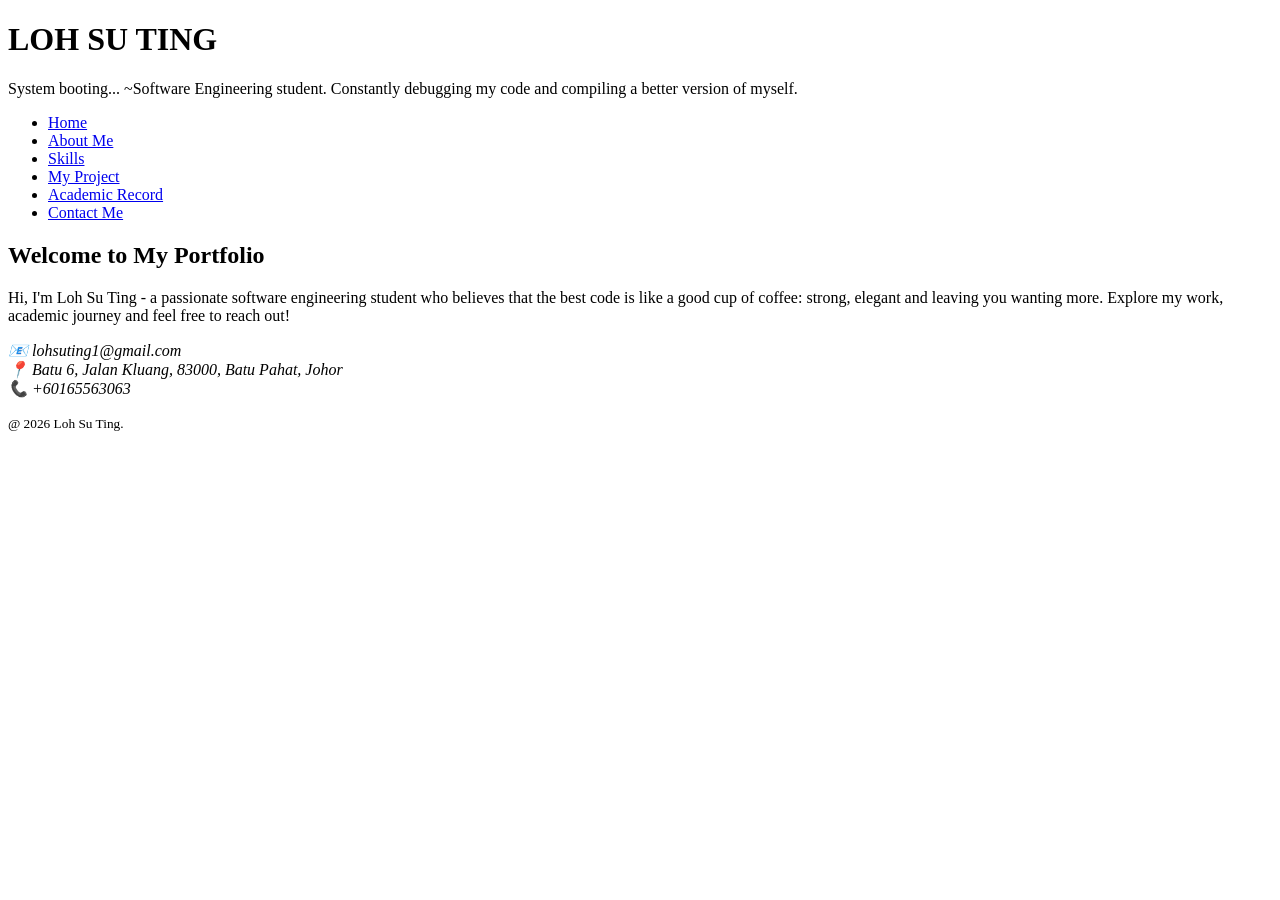
==== index.html @ f75ba644 "done academic, contact, project" ====
<!DOCTYPE html>
<html lang="en">  <!--language using-->

<head>
    <meta charset="UTF-8">  

    <!--UTF-8 can support most of the language, emoji and so on-->

    <meta name="description" content="Welcome to Loh Su Ting's little corner. A place where caffeine turns into code, and let's enjoy the moment of losing track of space and time.">  

    <!--this show on the web browser when searching, name define the properties of content as description, other default value include keywords,author,viewpoint-->

    <title>LOH SU TING | Portfolio | Home | Still compiling...</title>
    
    <!--<meta>:labeling for machine(web browser,searching engine,social media)-->

</head>

<body>
    <header>
        <h1>LOH SU TING</h1>
        <p>System booting...   ~Software Engineering student. Constantly debugging my code and compiling a better version of myself.</p>
    </header>

    <nav>
        <ul>
            <li><a href="index.html">Home</a></li>
            <li><a href="about.html">About Me</a></li>
            <li><a href="skills.html">Skills</a></li>
            <li><a href="projects.html">My Project</a></li>
            <li><a href="academic.html">Academic Record</a></li>
            <li><a href="contact.html">Contact Me</a></li>
        </ul>
        
        <!--<ul>: unorder list, adding bullet point, must use together with <li>, big container-->

        <!--<li>: container to put the item-->

        <!--<a href=""> : anchor represents a link, href refer to destination, # variable id-->
            
    </nav>

    <main>
        <section>
            <h2>Welcome to My Portfolio</h2>
            <p>Hi, I'm Loh Su Ting - a passionate software engineering student who believes that the best code is like a good cup of coffee: strong, elegant and leaving you wanting more. Explore my work, academic journey and feel free to reach out!</p>
        </section>
    </main>

    <footer>
        <address> 

            <!--<br> next line(behind), <div> put in front,the content behind is one line-->

            📧 lohsuting1@gmail.com<br>
            📍 Batu 6, Jalan Kluang, 83000, Batu Pahat, Johor<br>
            📞 +60165563063
        </address>

        <!--although <p>, <div>,<span> can achieve the same effect showing the content but it cannot notify the machine or screenreader that it is the contact method (consider accessibility) some browser will treat different between <p> and <address>-->
            
        <p><small>@ 2026 Loh Su Ting.</small></p>
    </footer>

    <!--<p>：paragraph, have margin(white space above and below)-->

    <!--<div>:block-level,will occupies one line,cannot use inside <p>-->

    <!--<span>:a flexible container,can use inside <p>-->

</body>
</html>
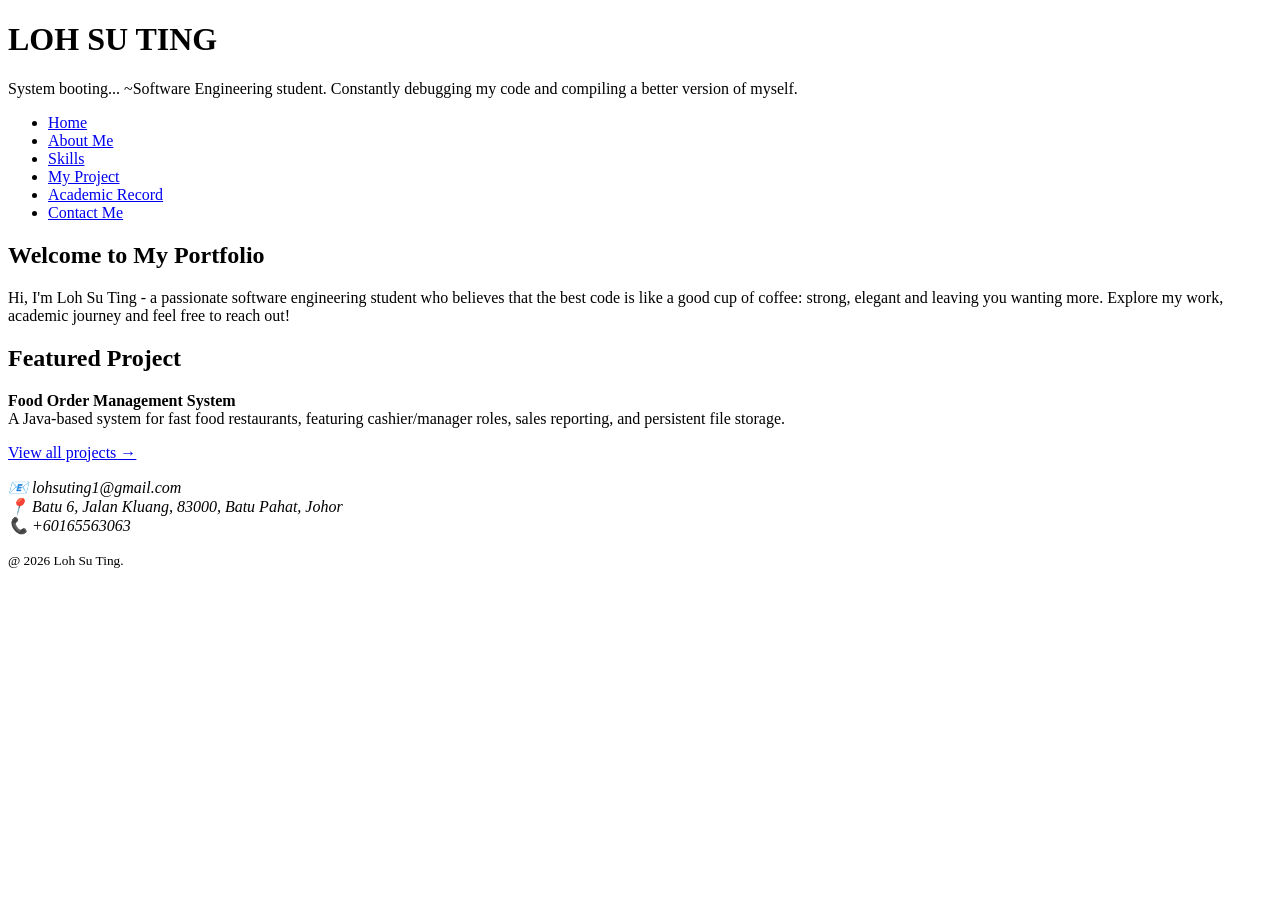
==== commit 85e8e2f4: "Adding content" ====
--- a/index.html
+++ b/index.html
@@ -45,6 +45,13 @@
             <h2>Welcome to My Portfolio</h2>
             <p>Hi, I'm Loh Su Ting - a passionate software engineering student who believes that the best code is like a good cup of coffee: strong, elegant and leaving you wanting more. Explore my work, academic journey and feel free to reach out!</p>
         </section>
+
+        <section>
+            <h2>Featured Project</h2>
+            <p><strong>Food Order Management System</strong><br>
+            A Java-based system for fast food restaurants, featuring cashier/manager roles, sales reporting, and persistent file storage.</p>
+            <p><a href="projects.html">View all projects →</a></p>
+        </section>
     </main>
 
     <footer>
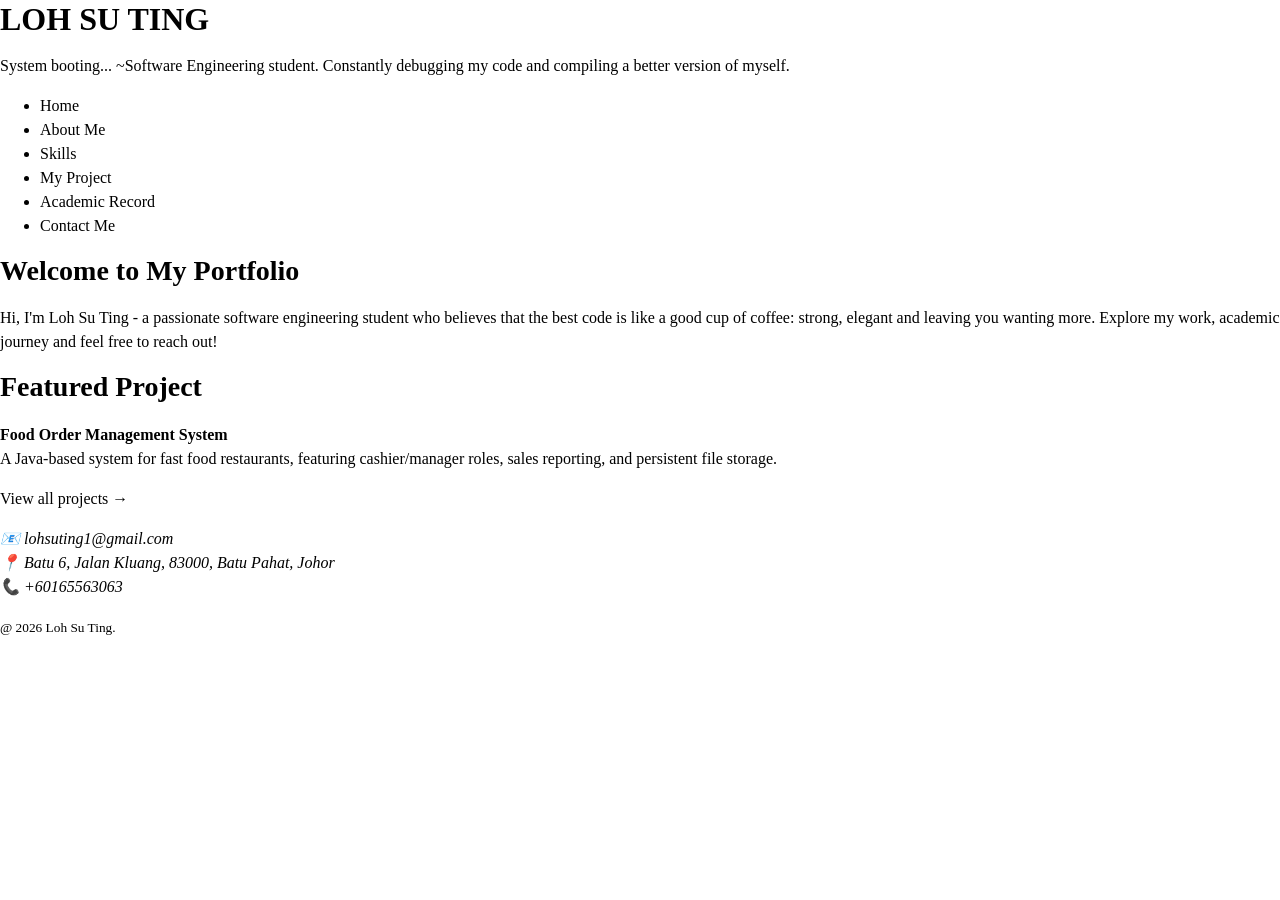
==== commit d6f099bf: "Task 1 CSS Architecture & Custom Properties" ====
--- a/index.html
+++ b/index.html
@@ -5,13 +5,13 @@
     <meta charset="UTF-8">  
 
     <!--UTF-8 can support most of the language, emoji and so on-->
-
+    <meta name="viewport" content="width=device-width, initial-scale=1.0">
     <meta name="description" content="Welcome to Loh Su Ting's little corner. A place where caffeine turns into code, and let's enjoy the moment of losing track of space and time.">  
 
     <!--this show on the web browser when searching, name define the properties of content as description, other default value include keywords,author,viewpoint-->
 
     <title>LOH SU TING | Portfolio | Home | Still compiling...</title>
-    
+    <link rel="stylesheet" href="style.css">
     <!--<meta>:labeling for machine(web browser,searching engine,social media)-->
 
 </head>
--- a/style.css
+++ b/style.css
@@ -0,0 +1,80 @@
+@import url('https://fonts.googleapis.com/css2?family=Playfair+Display:ital,wght@0,400;0,700;1,400&family=Roboto+Condensed:wght@300;400;700&display=swap')
+/*url can get from google fonts, like shopping, choose ur prefer word, display=swap show default fonts when internet slow*/
+
+/*Custom Properties, material library, --(variable define ourself)*/
+:root {
+	--color-primary:#1e3c5c;
+	--color-secondary:#2c5a2e;
+	--color-accent-1:#e8b86b;
+	--color-accent-2:#b87333;
+
+	--color-gray-100:#f8f9fa;
+	--color-gray-300:#dee2e6;
+	--color-gray-700:#495057;
+
+	--font-body:'Roboto Condensed', sans-serif;
+	--font-heading:'Playfair Display', serif;
+    /*sans-serif & serif use when system down*/
+
+	--space-xs:0.5rem;
+	--space-sm:1rem;
+	--space-md:2rem;
+	--space-lg:4rem;
+	--space-xl:8rem;
+
+	--color-text:var(--color-gray-700);
+	--color-bg:#ffffff;
+}
+
+html{
+	box-sizing:border-box;
+	font-size:62.5%;
+	/*browser default is 16px, use 62.5% = 10px, so the rest conversion is 1.6rem = 10px)*/
+}
+
+/* Make all elements inherit box-sizing. 
+   Using 'inherit' instead of 'border-box' protects 3rd-party plugins that might still rely on 'content-box'. */
+*,*::before,*::after{
+	box-sizing:inherit;
+}
+
+body{
+	margin:0;
+	padding:0;
+	font-family:var(--font-body);
+	font-size:1.6rem;
+	line-height:1.5;
+	color:var(--color-text);
+	background-color:var(--color-bg);
+}
+
+h1,h2,h3,h4,h5,h6{
+	font-family:var(--font-heading);
+	font-weight:700;
+	line-height:1.2;
+	color:var(--color-primary);
+	margin-top:var(--space-sm);
+	margin-bottom:var(--space-xs);
+}
+
+h1 {
+    font-size: 3.2rem;
+}
+
+h2 {
+    font-size: 2.8rem;
+    border-bottom: 2px solid var(--color-accent-1);
+    display: inline-block;
+    /*h2 is block variable, just use border-bottom the line is long so use display: inline-block to control length*/
+    padding-bottom: 0.25rem;
+}
+
+a {
+    color: var(--color-secondary);
+    text-decoration: none;
+}
+
+a:hover {
+    color: var(--color-accent-2);
+    text-decoration: underline;
+}
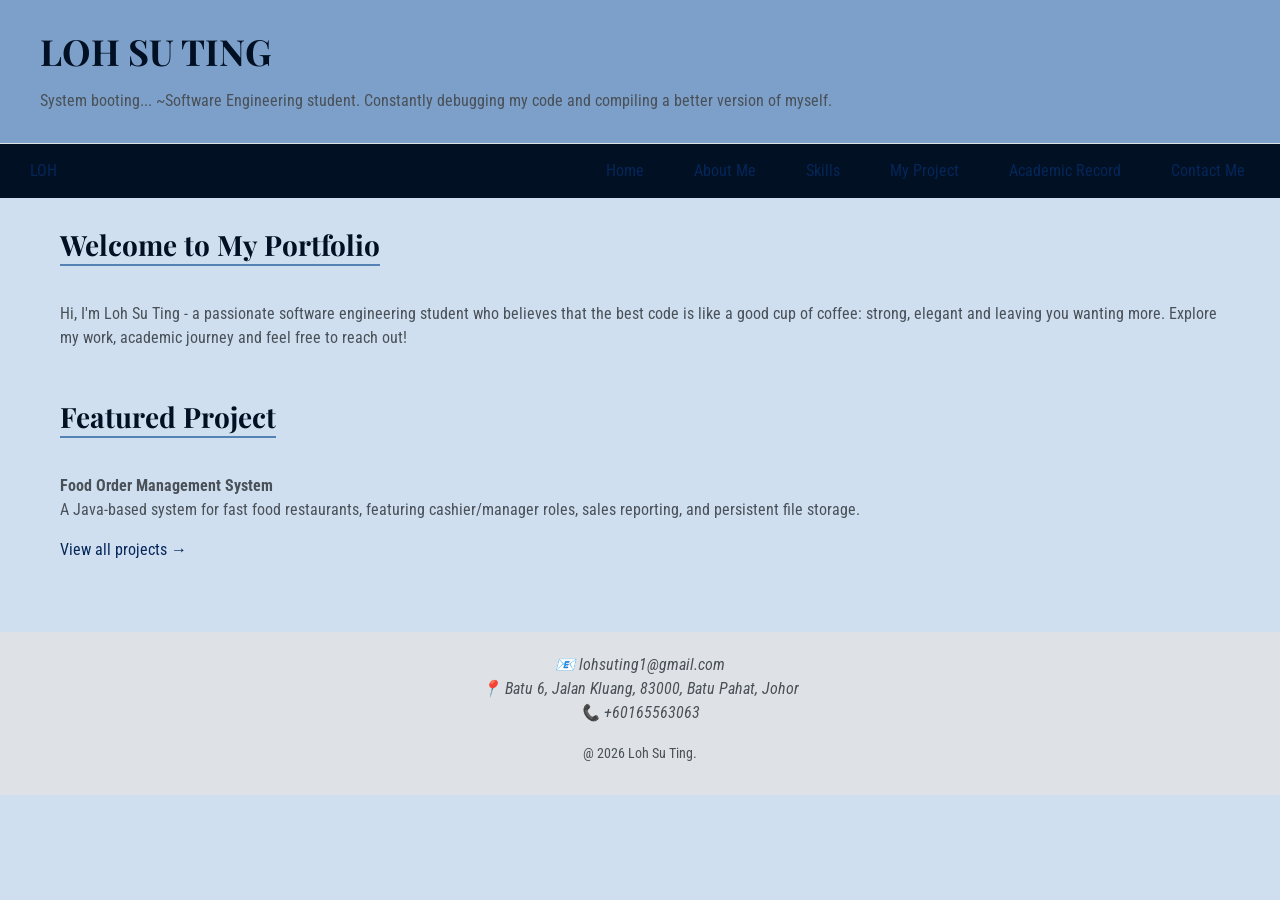
==== commit 43e0c7f2: "Sticky Nav" ====
--- a/index.html
+++ b/index.html
@@ -23,6 +23,7 @@
     </header>
 
     <nav>
+        <a href="index.html" class="nav-logo">LOH</a>
         <ul>
             <li><a href="index.html">Home</a></li>
             <li><a href="about.html">About Me</a></li>
--- a/style.css
+++ b/style.css
@@ -1,12 +1,16 @@
-@import url('https://fonts.googleapis.com/css2?family=Playfair+Display:ital,wght@0,400;0,700;1,400&family=Roboto+Condensed:wght@300;400;700&display=swap')
+/*============================================
+  Task 1: CSS Architecture & Custom Properties
+  ============================================*/
+
+@import url('https://fonts.googleapis.com/css2?family=Playfair+Display:ital,wght@0,400;0,700;1,400&family=Roboto+Condensed:wght@300;400;700&display=swap');
 /*url can get from google fonts, like shopping, choose ur prefer word, display=swap show default fonts when internet slow*/
 
 /*Custom Properties, material library, --(variable define ourself)*/
 :root {
-	--color-primary:#1e3c5c;
-	--color-secondary:#2c5a2e;
-	--color-accent-1:#e8b86b;
-	--color-accent-2:#b87333;
+	--color-primary:#021024;
+	--color-secondary:#052659;
+	--color-accent-1:#5483B3;
+	--color-accent-2:#7DA0CA;
 
 	--color-gray-100:#f8f9fa;
 	--color-gray-300:#dee2e6;
@@ -23,7 +27,15 @@
 	--space-xl:8rem;
 
 	--color-text:var(--color-gray-700);
-	--color-bg:#ffffff;
+	--color-bg:#CFDFF0;
+
+	--color-header-bg: var(--color-accent-2);
+    --color-nav-bg: var(--color-primary);
+    --color-footer-bg: var(--color-gray-300);
+
+    --shadow-sm: 0 2px 4px rgba(0,0,0,0.1);
+    --shadow-md: 0 4px 8px rgba(0,0,0,0.1);
+    --shadow-lg: 0 8px 16px rgba(0,0,0,0.1);
 }
 
 html{
@@ -48,33 +60,289 @@
 	background-color:var(--color-bg);
 }
 
-h1,h2,h3,h4,h5,h6{
-	font-family:var(--font-heading);
-	font-weight:700;
-	line-height:1.2;
-	color:var(--color-primary);
-	margin-top:var(--space-sm);
-	margin-bottom:var(--space-xs);
+/* ============================================
+   Task 2: Typography, Colour & the Box Model
+   ============================================ */
+
+/* --- Typographic Scale (using rem units) --- */
+h1, h2, h3, h4, h5, h6 {
+    font-family: var(--font-heading);
+    font-weight: 700;
+    line-height: 1.2;
+    color: var(--color-primary);
+    margin-top: var(--space-sm);
+    margin-bottom: var(--space-xs);
 }
 
 h1 {
-    font-size: 3.2rem;
+    font-size: 3.6rem;
 }
 
 h2 {
     font-size: 2.8rem;
     border-bottom: 2px solid var(--color-accent-1);
+    /*since h2 is block level, so the line is long,need to using display:inline-lock to shoten it*/
     display: inline-block;
-    /*h2 is block variable, just use border-bottom the line is long so use display: inline-block to control length*/
     padding-bottom: 0.25rem;
-}
-
-a {
+    margin-bottom: var(--space-md);
+}
+
+h3 {
+    font-size: 2.4rem;
+    margin-bottom: var(--space-xs);
+}
+
+h4 {
+    font-size: 2rem;
+    margin-bottom: var(--space-xs);
+}
+
+p {
+    font-size: 1.6rem;
+    line-height: 1.5;
+    color: var(--color-text);
+    margin-bottom: var(--space-sm);
+}
+
+small {
+    font-size: 1.4rem;
+    line-height: 1.5;
+    color: var(--color-gray-700);
+}
+
+blockquote {
+    font-size: 1.8rem;
+    line-height: 1.6;
+    font-style: italic;
+    margin: var(--space-sm) 0;
+    padding: var(--space-sm);
+    border-left: 4px solid var(--color-accent-1);
+    background-color: var(--color-gray-100);
+    color: var(--color-primary);
+}
+
+cite {
+    display: block;/*element change to block level*/
+    color: var(--color-gray-700);
+    text-align: right;
+    font-size: 0.8em;             
+}
+
+cite::before {
+    content: "— ";
+    color: var(--color-gray-700);
+}
+
+code {
+    font-family: monospace;
+    font-size: 1.5rem;
+    line-height: 1.5;
+    background-color: var(--color-gray-300);
+    padding: 0.2rem 0.4rem;
+    border-radius: 4px;
+    color: var(--color-secondary);
+}
+
+caption {
+    font-size: 2.0rem;
+    line-height: 1.5;
+    color: var(--color-gray-700);
+    text-align: center;
+    margin-bottom: var(--space-xs);
+    font-style: italic;
+}
+
+/* --- Landmark Styling with Box Model --- */
+header {
+    background-color: var(--color-header-bg);
+    /* 1. Used padding to create inner breathing room around the content. Margin is 0 to stay flush with the top of the viewport. */
+    padding: var(--space-md) var(--space-lg);
+    color: var(--color-primary);
+    border-bottom: 1px solid var(--color-gray-300);
+}
+
+nav {
+    background-color: var(--color-nav-bg);
+    padding: var(--space-sm) var(--space-md);
+    color: var(--color-gray-100);
+    /*sticky nav, logo*/
+    position: sticky;
+    top: 0;
+    z-index: 1000;
+    display: flex;
+    justify-content: space-between;
+    align-items: center;
+    flex-wrap: wrap;
+    gap: var(--space-sm);
+}
+
+nav ul {
+    display: flex;
+    flex-wrap: wrap;/*change line*/
+    gap: var(--space-md);
+    margin: 0;
+    padding: 0;
+    list-style: none;
+    text-align: center;
+}
+
+nav li {
+    display: inline-block;
+    margin: 0 var(--space-xs);
+}
+
+nav a {
+    color: white;
+    text-decoration: none;
+    padding: var(--space-xs) var(--space-sm);
+    border-radius: 4px;
+}
+
+nav a:hover {
+    background-color: var(--color-accent-1);
+    color: var(--color-primary);
+}
+
+main {
+    color: var(--color-text);
+    padding: var(--space-md) var(--space-md);
+    max-width: 1200px;
+    /* 2. Used margin: 0 auto to center the block horizontally on the page. Padding keeps content away from the edges. */
+    margin: 0 auto;
+    background-color: var(--color-bg);
+}
+
+footer {
+    background-color: var(--color-footer-bg);
+    color: var(--color-gray-700);
+    padding: var(--space-md) var(--space-lg);
+    text-align: center;
+    border-top: 1px solid var(--color-gray-300);
+    margin-top: var(--space-sm);   /* separate from content above */
+}
+
+section {
+	/* 3. Used margin-bottom to push the next section away. Padding is not needed as the section background is transparent. */
+    margin-bottom: var(--space-lg);
+}
+
+figure {
+	/* 4. Used margin to create space outside the border. Used padding: 0 so the image inside touches the border directly. */
+    margin: var(--space-md) 0;
+    padding: 0;
+    border: 1px solid var(--color-gray-300);
+    border-radius: 8px;
+    overflow: hidden;
+    background-color: var(--color-gray-100);
+    box-shadow: var(--shadow-sm);
+}
+
+figure img {
+    padding: var(--space-xs) var(--space-xs);
+    display: block;
+    margin: 0 auto;
+    max-width: 100%;
+    height: auto;
+}
+
+figcaption {
+    padding: var(--space-xs) var(--space-sm);
+    background-color: var(--color-gray-100);
+    font-size: 1.4rem;
+    text-align: center;
+}
+
+button, .button {
+    background-color: var(--color-secondary);
+    color: white;
+    border: none;
+    /* 5. Used padding to increase the clickable area inside the button. Used margin to push other elements away from the outside. */
+    padding: var(--space-xs) var(--space-md);
+    margin: var(--space-sm) 0;
+    border-radius: 4px;
+    cursor: pointer;
+    font-size: 1.6rem;
+    font-family: var(--font-body);
+}
+
+button:hover, .button:hover {
+    background-color: var(--color-accent-2);
+}
+
+/* --- Link States --- */
+a:link {
     color: var(--color-secondary);
     text-decoration: none;
 }
 
+a:visited {
+    color: var(--color-accent-2);
+}
+
 a:hover {
-    color: var(--color-accent-2);
+    color: var(--color-accent-1);
     text-decoration: underline;
+}
+
+a:active {
+    color: var(--color-primary);
+    text-decoration: underline;
+}
+
+a:focus, button:focus, input:focus, textarea:focus, select:focus {
+    outline: none;
+    box-shadow: 0 0 0 3px var(--color-accent-1);
+}
+
+table {
+    border-collapse: collapse;
+    width: 100%;
+    margin: var(--space-md) 0;
+    box-shadow: var(--shadow-sm);
+}
+
+thead th{
+    border: 2px solid var(--color-primary);
+    padding: var(--space-xs) var(--space-sm);
+    text-align: left;
+    background-color: var(--color-accent-2);
+    font-family: var(--font-heading);
+}
+
+tbody th{
+    border: 2px solid var(--color-primary);
+    padding: var(--space-xs) var(--space-sm);
+    text-align: left;
+    background-color: var(--color-bg);
+    font-family: var(--font-heading);
+}
+
+tbody td{
+    border: 2px solid var(--color-primary);
+    padding: var(--space-xs) var(--space-sm);
+    text-align: center;
+    background-color: var(--color-gray-100);
+}
+
+tfoot td{
+    border: 2px solid var(--color-primary);
+    padding: var(--space-xs) var(--space-sm);
+    text-align: center;
+    background-color: var(--color-accent-2);
+}
+
+input, textarea, select {
+    font-family: var(--font-body);
+    font-size: 1.6rem;
+    padding: var(--space-xs);
+    border: 1px solid var(--color-gray-300);
+    border-radius: 4px;
+    margin-bottom: var(--space-sm);
+    width: 100%;
+}
+
+label {
+    display: block;
+    margin-bottom: var(--space-xs);
+    font-weight: 600;
 }
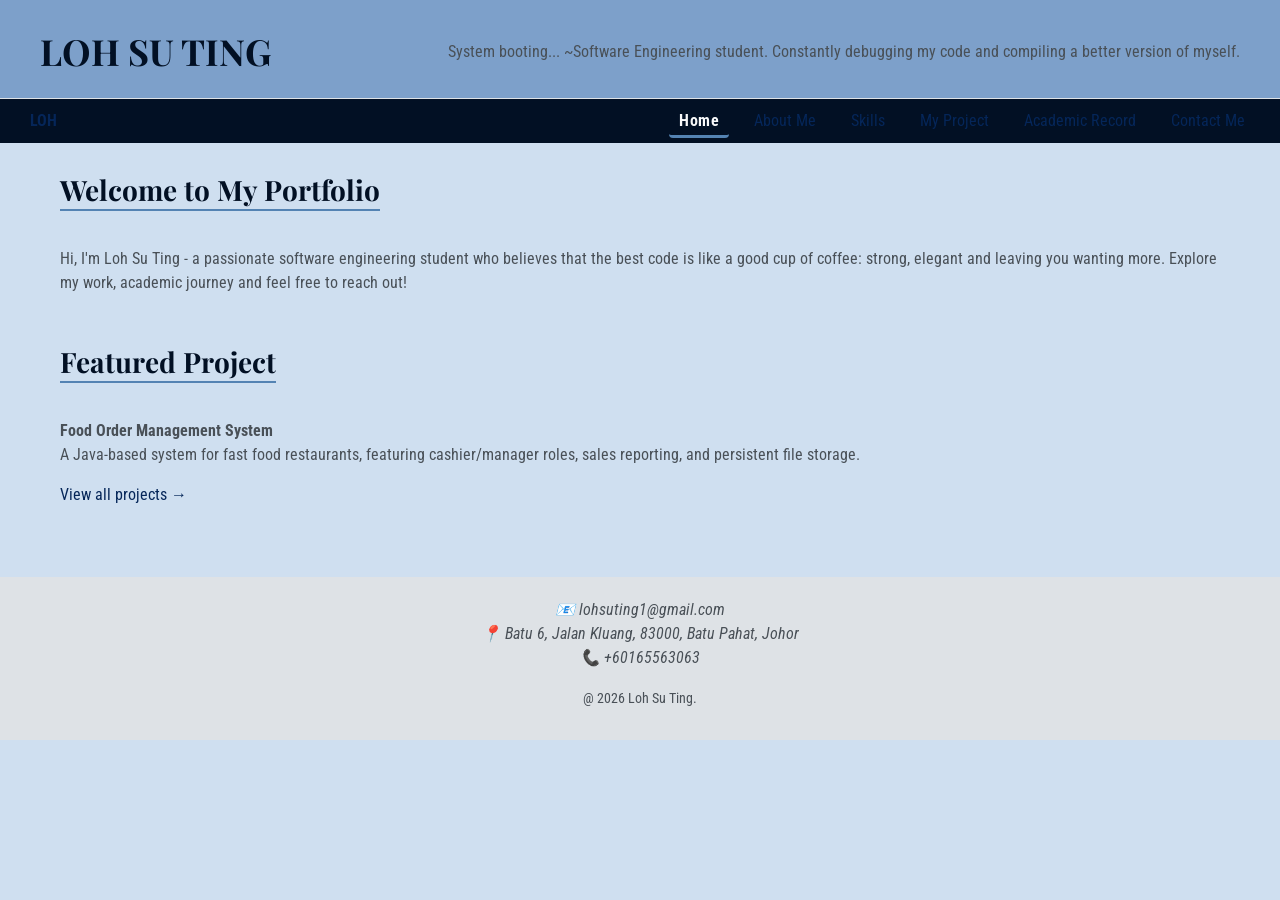
==== commit 53eceec3: "Task3 Navigation & Header with Flexbox" ====
--- a/index.html
+++ b/index.html
@@ -25,7 +25,7 @@
     <nav>
         <a href="index.html" class="nav-logo">LOH</a>
         <ul>
-            <li><a href="index.html">Home</a></li>
+            <li><a href="index.html" class="active">Home</a></li>
             <li><a href="about.html">About Me</a></li>
             <li><a href="skills.html">Skills</a></li>
             <li><a href="projects.html">My Project</a></li>
--- a/style.css
+++ b/style.css
@@ -154,16 +154,40 @@
 
 /* --- Landmark Styling with Box Model --- */
 header {
+    display: flex;
+    align-items: center;        
+    justify-content: space-between;/*content become left & right*/
+    flex-wrap: wrap;
+    gap: var(--space-md);
     background-color: var(--color-header-bg);
     /* 1. Used padding to create inner breathing room around the content. Margin is 0 to stay flush with the top of the viewport. */
     padding: var(--space-md) var(--space-lg);
     color: var(--color-primary);
     border-bottom: 1px solid var(--color-gray-300);
 }
+/*To achieve hero header,html file header need to use div and class so became two block*/
+
+.header-text {
+    flex: 1;/*let word occupies the left space*/                
+    min-width: 200px;/*when screen less than 200px, the picture will go down below word*/
+}
+
+.header-image {
+    flex-shrink: 0;/*constant image size*/
+    width: 180px;
+    text-align: center;
+}
+
+.header-image img {
+    max-width: 100%;
+    height: auto;
+    border-radius: 10%;
+    box-shadow: var(--shadow-sm);
+}
 
 nav {
     background-color: var(--color-nav-bg);
-    padding: var(--space-sm) var(--space-md);
+    padding: var(--space-xs) var(--space-md);
     color: var(--color-gray-100);
     /*sticky nav, logo*/
     position: sticky;
@@ -173,17 +197,24 @@
     justify-content: space-between;
     align-items: center;
     flex-wrap: wrap;
-    gap: var(--space-sm);
+    gap: var(--space-xs);
+}
+
+.nav-logo {
+    text-decoration: none;
+    color: inherit;
+    font-weight: bold;
 }
 
 nav ul {
     display: flex;
     flex-wrap: wrap;/*change line*/
-    gap: var(--space-md);
+    gap: var(--space-xs);
     margin: 0;
     padding: 0;
     list-style: none;
-    text-align: center;
+    align-items: center;
+    /*align-items better because different size of logo,text-align: center;limited effect*/
 }
 
 nav li {
@@ -196,9 +227,24 @@
     text-decoration: none;
     padding: var(--space-xs) var(--space-sm);
     border-radius: 4px;
+    transition: color 0.2s, background-color 0.2s; /*slow motion of color change*/
 }
 
 nav a:hover {
+    background-color: var(--color-accent-1);
+    color: var(--color-primary);
+}
+
+/*html file need to add active condition*/
+nav a.active {
+    font-weight:700;
+    border-bottom: 3px solid var(--color-accent-1);
+    background-color: transparent;
+    color: var(--color-gray-100);
+    letter-spacing: 0.05rem;
+}
+
+nav a.active:hover {
     background-color: var(--color-accent-1);
     color: var(--color-primary);
 }
@@ -285,7 +331,7 @@
 }
 
 a:active {
-    color: var(--color-primary);
+    color: var(--color-accent-1);
     text-decoration: underline;
 }
 
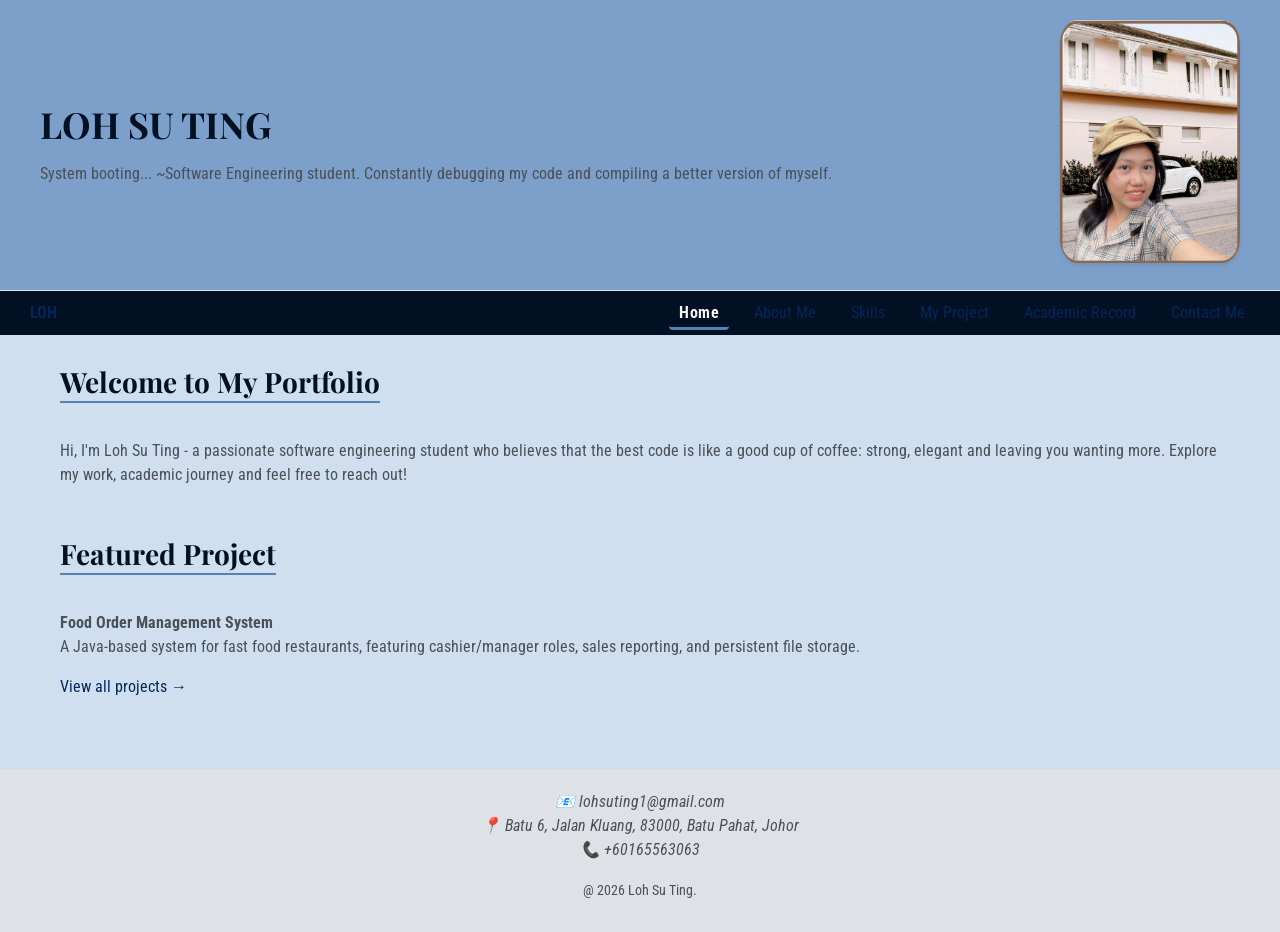
==== commit 34826422: "Change all file header" ====
--- a/index.html
+++ b/index.html
@@ -18,8 +18,17 @@
 
 <body>
     <header>
+        <div class="header-text">
         <h1>LOH SU TING</h1>
         <p>System booting...   ~Software Engineering student. Constantly debugging my code and compiling a better version of myself.</p>
+        </div>
+        <div class="header-image">
+            <img src="image/HeaderPicture.png" 
+                 alt="Half-body shot of Su Ting in coffee-brown attire." 
+                 width="180" 
+                 height="220" 
+                 title="A cozy brown look for Su Ting">
+        </div>
     </header>
 
     <nav>
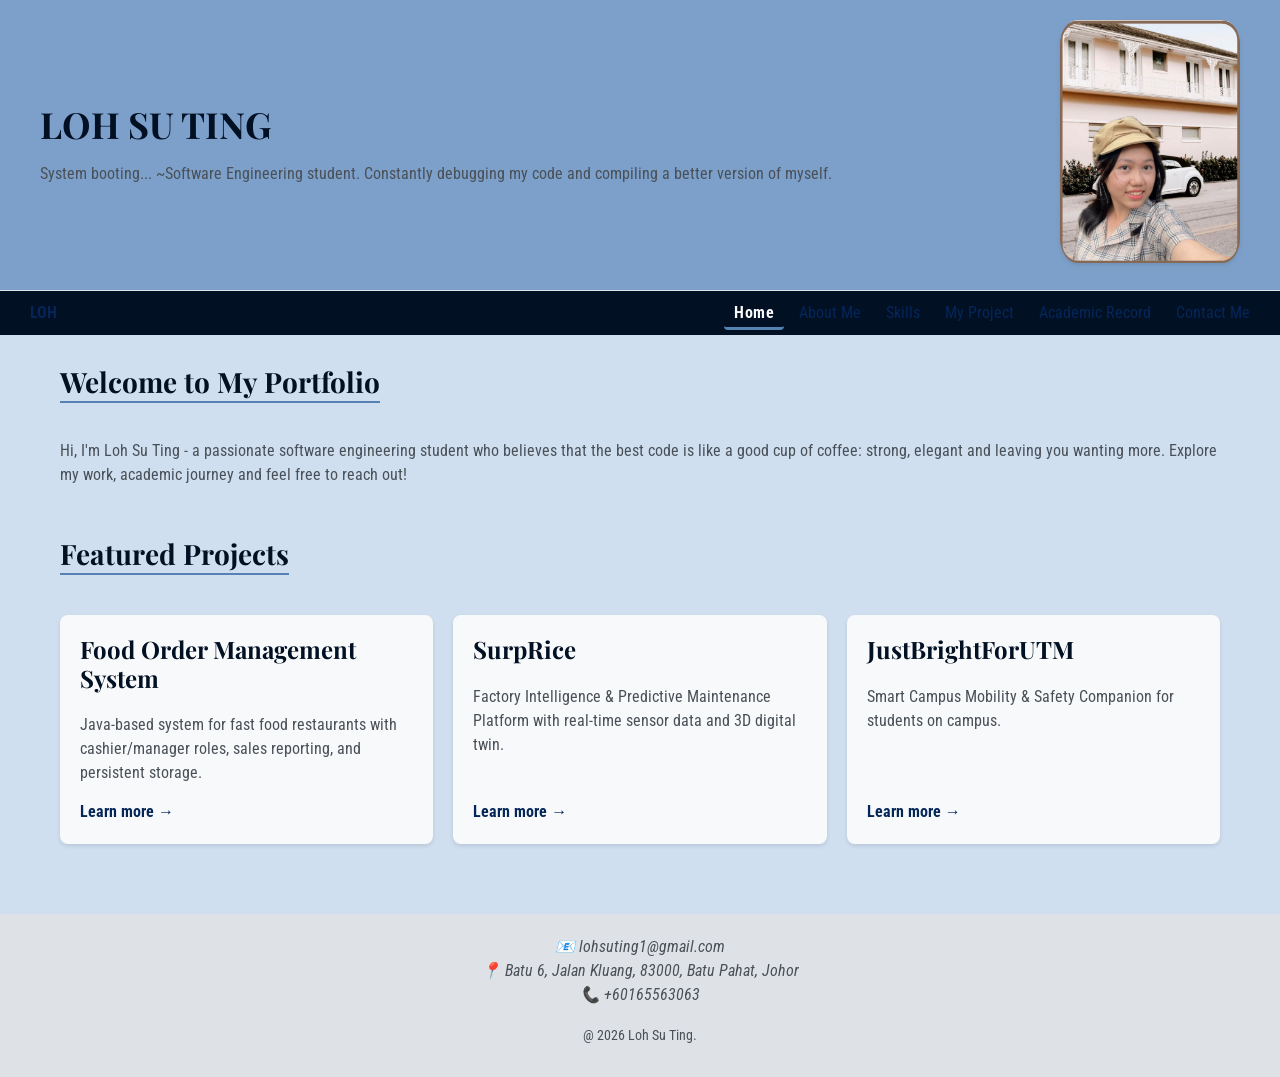
==== commit 2daddfd8: "Card Grid at index.html" ====
--- a/index.html
+++ b/index.html
@@ -56,11 +56,25 @@
             <p>Hi, I'm Loh Su Ting - a passionate software engineering student who believes that the best code is like a good cup of coffee: strong, elegant and leaving you wanting more. Explore my work, academic journey and feel free to reach out!</p>
         </section>
 
-        <section>
-            <h2>Featured Project</h2>
-            <p><strong>Food Order Management System</strong><br>
-            A Java-based system for fast food restaurants, featuring cashier/manager roles, sales reporting, and persistent file storage.</p>
-            <p><a href="projects.html">View all projects →</a></p>
+        <section class="cards-section">
+            <h2>Featured Projects</h2>
+            <div class="card-grid">
+                <div class="card">
+                    <h3>Food Order Management System</h3>
+                    <p>Java-based system for fast food restaurants with cashier/manager roles, sales reporting, and persistent storage.</p>
+                    <a href="projects.html" class="card-link">Learn more →</a>
+                </div>
+                <div class="card">
+                    <h3>SurpRice</h3>
+                    <p>Factory Intelligence & Predictive Maintenance Platform with real-time sensor data and 3D digital twin.</p>
+                    <a href="projects.html" class="card-link">Learn more →</a>
+                </div>
+                <div class="card">
+                    <h3>JustBrightForUTM</h3>
+                    <p>Smart Campus Mobility & Safety Companion for students on campus.</p>
+                    <a href="projects.html" class="card-link">Learn more →</a>
+                </div>
+            </div>
         </section>
     </main>
 
--- a/style.css
+++ b/style.css
@@ -62,6 +62,7 @@
 
 /* ============================================
    Task 2: Typography, Colour & the Box Model
+   Task 3: Navigation & Header with Flexbox
    ============================================ */
 
 /* --- Typographic Scale (using rem units) --- */
@@ -219,7 +220,6 @@
 
 nav li {
     display: inline-block;
-    margin: 0 var(--space-xs);
 }
 
 nav a {
@@ -391,4 +391,56 @@
     display: block;
     margin-bottom: var(--space-xs);
     font-weight: 600;
+}
+
+/*============================================
+  Task 4: Page Layout with CSS Grid
+  ============================================*/
+
+/*brain,control how many card*/
+.card-grid {
+    display: grid;
+    grid-template-columns: repeat(auto-fit, minmax(260px, 1fr));
+    /*min 260, auto fit calculate how many cards, no enough then next line,1fr equal size*/
+    gap: var(--space-md);
+    margin-top: var(--space-md);
+}
+
+.card {
+    background-color: var(--color-gray-100);
+    border-radius: 8px;
+    padding: var(--space-md);
+    box-shadow: var(--shadow-sm);
+    transition: transform 0.2s;
+    display: flex;
+    flex-direction: column;
+    height: 100%; /*ensure same high*/
+}
+
+.card:hover {
+    transform: translateY(-8px);
+    box-shadow: var(--shadow-lg);
+}
+
+.card h3 {
+    margin-top: 0;
+    color: var(--color-primary);
+}
+
+.card p {
+    flex-grow: 1;
+    margin-bottom: var(--space-sm);/*push learn more to bottom*/
+}
+
+.card-link {
+    align-self: flex-start;
+    margin-top: var(--space-xs);
+    font-weight: bold;
+    color: var(--color-secondary);
+    text-decoration: none;/*remove under blue line*/
+}
+
+.card-link:hover {
+    text-decoration: underline;
+    color: var(--color-accent-1);
 }
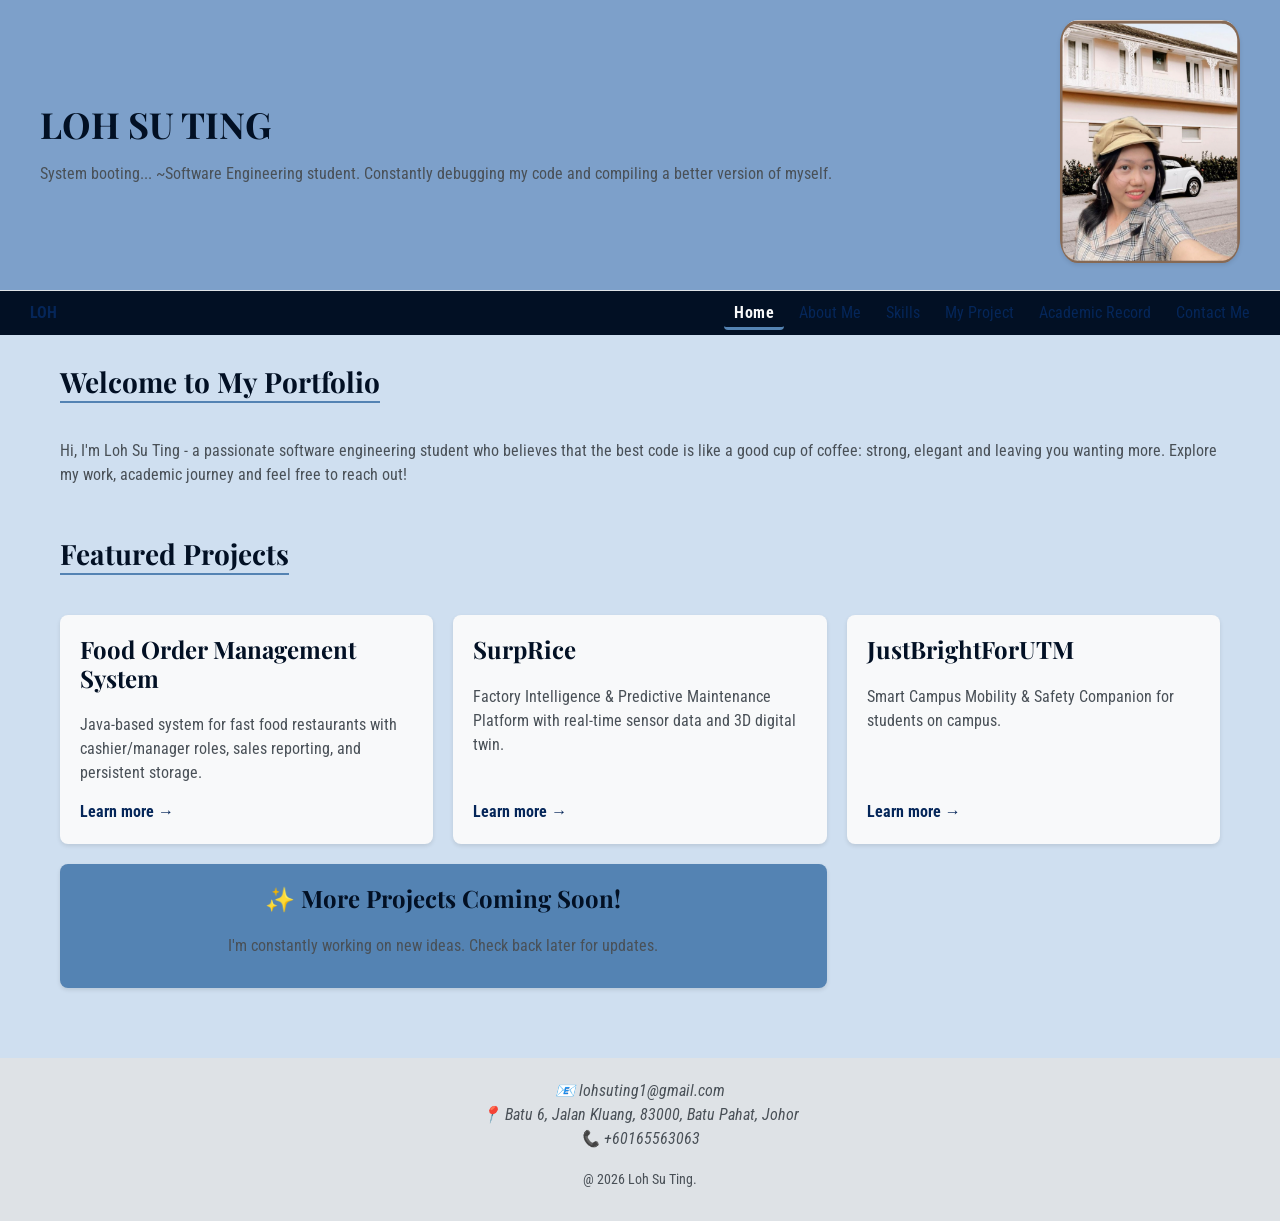
==== commit 8ba1227e: "Task 4 Complete" ====
--- a/index.html
+++ b/index.html
@@ -74,6 +74,10 @@
                     <p>Smart Campus Mobility & Safety Companion for students on campus.</p>
                     <a href="projects.html" class="card-link">Learn more →</a>
                 </div>
+                <div class="card featured-card">
+                    <h3>✨ More Projects Coming Soon!</h3>
+                    <p>I'm constantly working on new ideas. Check back later for updates.</p>
+                </div>
             </div>
         </section>
     </main>
--- a/style.css
+++ b/style.css
@@ -418,7 +418,7 @@
 }
 
 .card:hover {
-    transform: translateY(-8px);
+    transform: translateY(-4px);
     box-shadow: var(--shadow-lg);
 }
 
@@ -443,4 +443,68 @@
 .card-link:hover {
     text-decoration: underline;
     color: var(--color-accent-1);
+}
+
+/*Two-Column-Layout*/
+/*One big box(div) content two small box(div-maincontent & aside-sidebar)*/
+.two-column-layout {
+    display: grid;/*follow grid rule*/
+    grid-template-columns: 1fr 280px;/*1fr=main content, 280px= sidebar*/
+    gap: var(--space-lg);/*gap between left & right*/
+}
+
+.sidebar {
+    background-color: var(--color-gray-100);
+    padding: var(--space-md);
+    margin-top: var(--space-lg);
+    border-radius: 10px;
+    box-shadow: var(--shadow-lg);
+    align-self: start;
+    /*sticky*/
+    position: sticky;
+    top: 8rem;     
+    align-self: start;
+}
+
+.sidebar h3 {
+    margin-top: 0;
+    color: var(--color-primary);
+    border-bottom: 2px solid var(--color-accent-1);
+    display: inline-block;
+    margin-bottom: var(--space-xs);
+}
+
+.side-nav {
+    display: flex;
+    flex-direction: column;
+    gap: var(--space-sm);
+    background-color: var(--color-accent-2);
+    border-radius: 10px;
+    margin-top: var(--space-xs);
+}
+
+.side-nav a {
+    color: var(--color-secondary);
+    text-decoration: none;
+    padding: var(--space-xs) 0;
+    transition: color 0.2s, padding-left 0.2s;
+}
+
+.side-nav a:hover {
+    color: var(--color-gray-300);
+    padding-left: var(--space-md);
+    padding-right: var(--space-md);
+    text-decoration: underline;
+}
+
+/*grid-column: 1 / -1;  1 represent the most left and -1 represent the most right*/
+.featured-card {
+    grid-column: span 2;
+    background-color: var(--color-accent-1);
+    color: var(--color-primary);
+    text-align: center;
+}
+
+.featured-card h3 {
+    color: var(--color-primary);
 }
